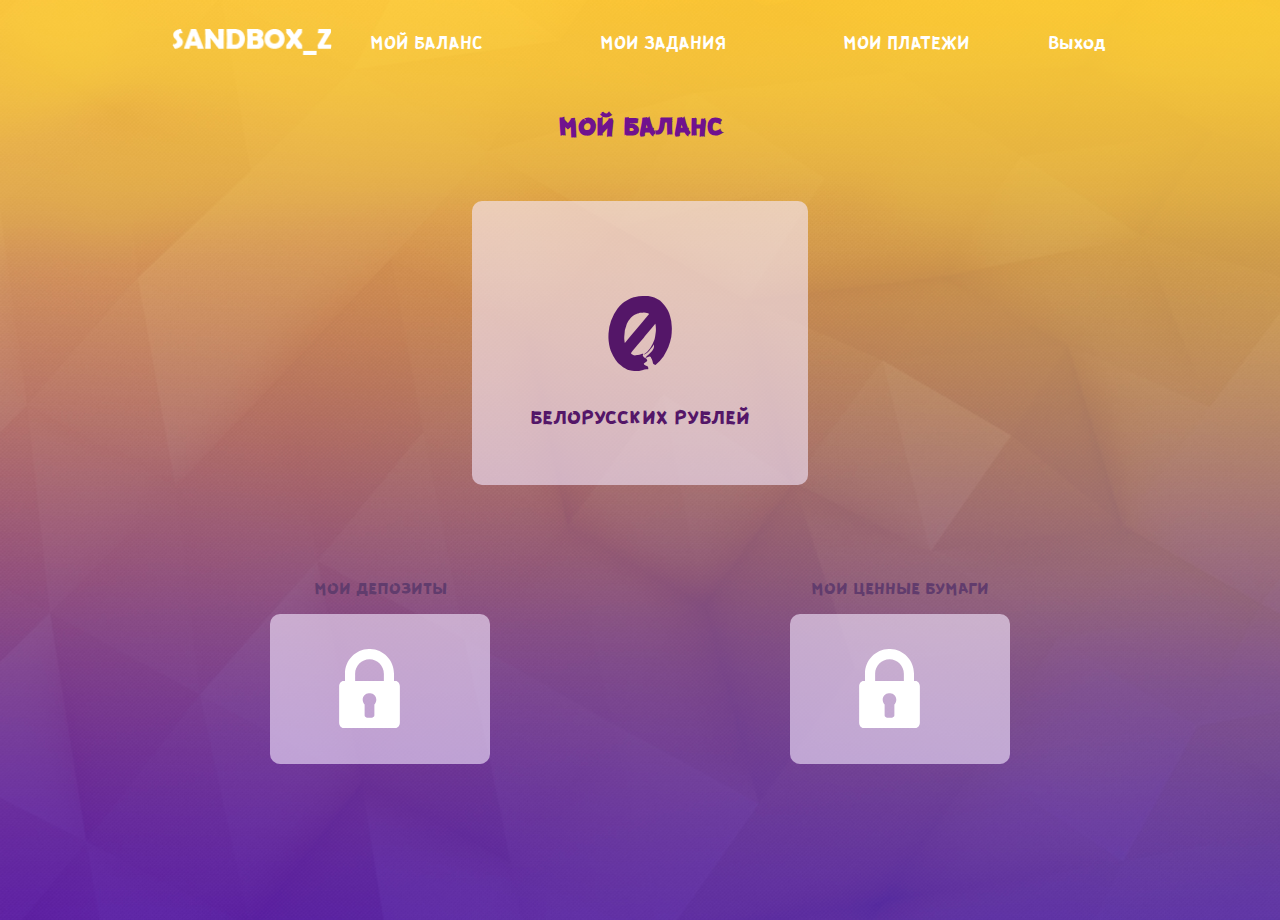
==== account.html @ 5f956e16 "added files" ====
<html lang="en">
<head>
	<meta charset="UTF-8">
	<meta name='viewport' content="width=device-width, initial-scale=1"> 
	<title>Sandbox-Z - Мой баланс</title>
	<link href="https://fonts.googleapis.com/css?family=Roboto:400,500" rel="stylesheet">
	<link href="css/style.css" rel="stylesheet">
</head>
<body>


<section class="main-navigation">
	<div class="container">
		<img class="logo" src="img/logo.png">
			<ul class="site-navigation">
				<a href="account.html" class="site-navigation__link">
					<li class="balance-navigation__item">Мой баланс</li>
				</a>
				<a href="tasks.html" class="site-navigation__link">
					<li class="task-navigation__item">Мои задания</li>
				</a>
				<a href="payments.html" class="site-navigation__link">
					<li class="transactions-navigation__item">Мои платежи</li>
				</a>
			</ul>
			<ul class="user-navigation">
				<a href="#" class="user-navigation__link">                        
					<li class="logout-navigation__item">Выход</li>
				</a>
			</ul>
	</div>
</section>

<section class="account">
	<div class="container">
		<h2 class="account__title">мой баланс</h2>
		<ul class="account__list">
			<div class="account__state">
				<li class="state__amount">0</li>
				<li class="state__item">белорусских рублей</li>
			</div>
			<div class="account__other-state">
				<div class="account__deposits">
					<h3 class="deposits__title other-state__title">мои депозиты</h3>
					<li class="deposits__item other-state__item"></li>
				</div>
				<div class="account__securities">
					<h3 class="securities__title other-state__title">мои ценные бумаги</h3>
					<li class="securities__item other-state__item"></li>
				</div>
			</div>
		</ul>
	</div>
</section>
	
</body>
</html>
---- css/style.css ----
body {
  margin: 0;
  padding: 0;

  font-family: 'Roboto', Arial, sans-serif;
  font-size: 14px;
  line-height: auto;
  font-weight: 500;
  color: #280a37;
  text-transform: none;

  background: linear-gradient(to bottom, #fbd725, #4d1fad);
  background-repeat: no-repeat;
  background-size: cover;
}

@font-face {
    font-family: 'Guerilla';
    src: url('../fonts/Guerrillanormal.woff2') format('woff2'), url('../fonts/Guerrillanormal.woff') format('woff'), url('../fonts/Guerrillanormal.ttf') format('truetype');
    font-weight: 400;
    font-style: normal;
}


.visually-hidden {
  position: absolute !important;
  clip: rect(1px 1px 1px 1px); /* IE6, IE7 */
  clip: rect(1px, 1px, 1px, 1px);
  padding:0 !important;
  border:0 !important;
  height: 1px !important; 
  width: 1px !important; 
  overflow: hidden;
}

a {
  text-decoration: none;
}

ul {
  list-style: none
}

.container {
	max-width: 420px;
  	margin: 0 auto;
  	padding: 0 30px;
}

.logo {
	display: block;
	position: absolute;
	top:10px;
	margin-left: 30%;
	width:110px;
	}

.main-navigation .container{
	display: flex;
	flex-direction: row;
	justify-content: space-between;
	align-items: center;

	margin-bottom: 10px; 
	margin-top: 30px;
}

.site-navigation {
	display: flex;
	flex-direction: row;
	justify-content: space-between;
	align-items: center;
	padding: 0;
	min-width: 220px;
}

.site-navigation__link {
	font-size: 9px;
	text-transform: uppercase;
	color: #fff;

	padding: 0 auto;
}

.site-navigation__icon {
	
	margin-bottom: 20px;
}



.site-navigation__link:hover,
.site-navigation__link:active,
.user-navigation__link:hover,
.user-navigation__link:active {
	text-transform: uppercase;
	color: #6a1893;
}

.balance-navigation__item::before{
	position: relative;
    content: '';

    display: block;
    background-image: url(../img/coins-icon.svg);
    background-size: contain;
    background-repeat: no-repeat;
    display: block;
  	height: 40px;
   	width: 40px;
    top: 0;
    right: -5px;

    margin-bottom: 13px;
}

.task-navigation__item::before{
	position: relative;
    content: '';

    display: block;
    background-image: url(../img/tasks-icon.svg);
    background-size: contain;
    background-repeat: no-repeat;
    display: block;
  	height: 40px;
   	width: 40px;
    top: 0;
    right: -12px;

    margin-bottom: 13px;
	
}

.transactions-navigation__item::before{
	position: relative;
    content: '';

    display: block;
    background-image: url(../img/transactions-icon.svg);
    background-size: contain;
    background-repeat: no-repeat;
    display: block;
  	height: 40px;
   	width: 40px;
    top: 0;
    right: -12px;

    margin-bottom: 13px;
	
}

.user-navigation {
	display: flex;
	align-items: center;
	margin:0;
	width: 25px;
}

.user-navigation__link {
	font-size: 8px;
	color: #fff;
}

.logout-navigation__item {
	font-size: 0px;
}

.logout-navigation__item:before{
	position: relative;
    content: '';

    display: block;
    background-image: url(../img/logout-icon.svg);
    background-repeat: no-repeat;
    background-size: contain;
    display: block;
  	height: 20px;
   	width: 20px;
    top: 0;
    right: -5px;

    margin-bottom: 13px;
	
}

.task-1 .container {
	background-color: rgba(225, 225, 225, 0.6);

	padding: 40px 0px;

	margin-bottom: 40px;
}

.task-1__description {
	margin-bottom: 35px;

	text-align: center;
	font-weight: 500;

	padding: 0px 40px;
} 

.coin {
	display: block;
	margin: 0 auto;
	width: 44.41%;
	height: 44.51%; 
}

.button {
	font: inherit;

	color: #280a37;
	text-transform: uppercase;
	text-align: center;
	font-weight: 500;
	font-family: 'Guerilla';

	background-color: rgba(255, 227, 39, 0.85);
	border-radius: 35px;

	display: block;
	
	margin: 0 auto;
	padding: 10px 30px;
	margin-bottom: 40px;

	width: 200px;
}

.button:hover,
.button:active {
	color:#731178;
	background-color: rgba(255, 227, 39, 1);
}

.site-navigation__icon,
.user-navigation__icon {
	max-width: 50px;
	max-height: 50px;
}

.payments {
	display: flex;
	flex-direction: column;
}

.payments__title {
	font-family: 'Guerilla', Arial, sans-serif;
	font-size: 18px;
	color: #642887;
	font-weight: 500;

	margin: 0 auto;

	margin-bottom: 20px;
}

.payments__list {
	display: flex;
	flex-direction: column;
	justify-content: center;
	font-family: 'Roboto', Arial, sans-serif;
	font-size: 16px;
	color:#401c65;

	padding: 0;
}

.payments__item {
	background-color: rgba(253, 252, 254, 0.8);
	border-radius: 15px;

	padding: 20px 25px;
	margin: 0;
	margin-bottom: 20px;

	width: 220px;

	max-height: 20px;
}

.payments__item-phone:after {
	position: relative;
    content: '';

    display: block;
    background-image: url(../img/phone-icon.svg);
    background-size: contain;
    background-repeat: no-repeat;
    display: block;
  	height: 25px;
   	width: 25px;
    bottom: 23px;
    left: 195px;

    margin-bottom: 13px;

    padding: 0;
}

.payments__item-food:after {
	position: relative;
    content: '';

    display: block;
    background-image: url(../img/food-icon.svg);
    background-size: contain;
    background-repeat: no-repeat;
    display: block;
  	height: 25px;
   	width: 25px;
    bottom: 23px;
    left: 195px;

    margin-bottom: 13px;

    padding: 0;
}

.payments__item-internet:after {
	position: relative;
    content: '';

    display: block;
    background-image: url(../img/internet-icon.svg);
    background-size: contain;
    background-repeat: no-repeat;
    display: block;
  	height: 25px;
   	width: 25px;
    bottom: 23px;
    left: 195px;

    margin-bottom: 13px;

    padding: 0;
}

.payments__item-house:after {
	position: relative;
    content: '';

    display: block;
    background-image: url(../img/house-icon.svg);
    background-size: contain;
    background-repeat: no-repeat;
    display: block;
  	height: 25px;
   	width: 25px;
    bottom: 23px;
    left: 195px;

    margin-bottom: 13px;

    padding: 0;
}

.payments__item-games:after {
	position: relative;
    content: '';

    display: block;
    background-image: url(../img/games-icon.svg);
    background-size: contain;
    background-repeat: no-repeat;
    display: block;
  	height: 25px;
   	width: 25px;
    bottom: 23px;
    left: 195px;

    margin-bottom: 13px;

    padding: 0;
}

.payments__item-payment:after {
	position: relative;
    content: '';

    display: block;
    background-image: url(../img/payment-icon.svg);
    background-size: contain;
    background-repeat: no-repeat;
    display: block;
  	height: 25px;
   	width: 25px;
    bottom: 23px;
    left: 195px;

    margin-bottom: 13px;

    padding: 0;
}

.tasks .container {
	display: flex;
	justify-content: center;
	align-items: center;
}

.tasks__title {
		display: none;
	}

.tasks-list {
	display: flex;
	flex-direction: column;
	justify-content: center;

	padding: 0;
}

.tasks__links {
	font-size: 16px;
	font-family: 'Guerilla', Arial, sans-serif;
	color:#411d6d;

	padding: 20px 86px;
	margin-bottom: 20px;

	background-color: rgba(225, 225, 225, 1);
	border-radius: 15px;
	max-height: 20px;
}

.tasks__links:after {
	position: relative;
    content: '';

    display: block;
    background-image: url(../img/arrow.png);
    background-size: contain;
    background-repeat: no-repeat;
    display: block;
  	height: 20px;
   	width: 20px;
    bottom: 20px;
    left: 120px;

    margin-bottom: 13px;

    padding: 0;
}

.tasks__links:first-child:after {
	position: relative;
    content: '';

    display: block;
    background-image: url(../img/done-icon.svg);
    background-size: contain;
    background-repeat: no-repeat;
    display: block;
  	height: 20px;
   	width: 20px;
    bottom: 20px;
    left: 120px;

    margin-bottom: 13px;
    padding: 0;
}

.tasks__links:hover,
.tasks__links:active {
	color: #fff;
	background-color: rgba(112, 39, 169, 0.6);
}

.account .container {
	display: flex;
	flex-direction: column;
	justify-content: center;
	align-items: center;

	font-family: 'Guerilla', Arial, sans-serif;
	color: #541668;
}

.account__title {
	font-size: 21px;
	color:#70128e;

	margin-bottom: 25px;
}

.account__list {
	padding: 0;
}

.account__state{
	background-color: rgba(245, 234, 255, 0.6);
	padding:30px 35px;
	border-radius: 10px;

	font-family: 'Guerilla', Arial, sans-serif;
	text-align: center;

	margin-bottom: 35px;
}

.state__amount {
	font-size: 76px;
}

.state__item {
	font-size: 16px;
}

.other-state__title {
	font-size: 14px;
	color: #613c6d;
	font-weight: 400;
	text-align: center;
	margin-bottom: 15px;
}

.other-state__item {
	background-color: rgba(245, 234, 255, 0.6);
	width: 130px;
	height: 100px;
	margin: 0 auto;
	border-radius: 10px;
}

.other-state__item::before {
	position: relative;
    content: '';

    display: block;
    background-image: url(../img/locked-icon.svg);
    background-size: contain;
    background-repeat: no-repeat;
    display: block;
  	height: 63px;
   	width: 50px;
    top:20px;
    left:40px;
    padding: 0;
}

.mobile {
	font-family: 'Guerilla', Arial, sans-serif;
	font-weight: 400;
}

.mobile__title {
	font-size: 20px;
	color: #5f268b;

	text-align: center;
	margin:35px 0;
}
 
.mobile__list .container {
	display: flex;
	flex-direction: row;
	justify-content: space-between;
	flex-wrap: wrap;
}

.mobile__list {
	padding: 0;
	margin: 0;

	width: 320px;
	margin: 0 auto;
}

.mobile__item {
	font-size: 20px;
	color: #fff;
	text-align: center;

	margin-bottom: 28px;

	width: 112px;

	box-sizing: border-box;
}

.mobile__item--velcom::after {
	position: relative;
    content: '';

    display: block;
    background-image: url(../img/velcom.png);
    background-size: contain;
    background-repeat: no-repeat;
    opacity: 0.75;
    display: block;
  	height: 110px;
   	width: 110px;
    top: 12px;
    padding: 0;
}

.mobile__item--mts::after {
	position: relative;
    content: '';

    display: block;
    background-image: url(../img/mts.png);
    background-size: contain;
    background-repeat: no-repeat;
    opacity: 0.75;
    display: block;
  	height: 110px;
   	width: 110px;
    top: 12px;
    padding: 0;
}

.mobile__item--life::after {
	position: relative;
    content: '';

    display: block;
    background-image: url(../img/life.png);
    background-size: contain;
    background-repeat: no-repeat;
    opacity: 0.75;
    display: block;
  	height: 110px;
   	width: 110px;
    top: 12px;
    padding: 0;
}

.mobile__item--beltelecom::after {
	position: relative;
    content: '';

    display: block;
    background-image: url(../img/beltelecom.png);
    background-size: contain;
    background-repeat: no-repeat;
    opacity: 0.75;
    display: block;
  	height: 110px;
   	width: 110px;
    top: 12px;
    padding: 0;
}

.mobile-data__form{
	display: flex;
	flex-direction: column;
	justify-content: center;
	align-items: center;
}

.mobile-data__money-amount {
	display: flex;
	flex-direction: row;
	align-items: center;
	justify-content: center;
}

.mobile-data__main-title {
	text-align: center;
	font-size: 16px;
	color: #401c65;
	font-family: 'Guerilla', Arial, sans-serif;
	margin: 25px auto;
}

.mobile-data__form-cell {
	display: flex;
	flex-direction: column;
	align-items: center;
}

.money-amount__cell {
	display: flex;
	flex-direction: row;
}

.mobile-data__title {
	font-size: 12px;
	color: #fff;
	font-family: 'Guerilla', Arial, sans-serif;

	margin-bottom: 10px;
}

.mobile-data__field {
	font-size: 12px;
	color: #3b1d64;
	text-align: center;

	padding: 13px 20px;	
	width: 160px;

	border-radius: 10px;
	border: none;

	background-color: rgba(225, 225, 225, 0.85);
}

.mobile-data__field:hover,
.mobile-data__field:active {
	background-color: rgba(225, 225, 225, 1);
	outline: solid #e6ca49;
}

.mobile-data__field-phone {
	width: 210px;
}

.money-amount__field {
	width: 50px;
}

.money-amount__title {
	margin:10px 10px;
}

.mobile-data__button {
	width: 210px;
	border:none;

	font-size: 13px;

	margin-bottom: 30px;
	margin-top: 30px;
}

.main-menu .container {
	display: flex;
	flex-direction: column;
	align-items: center;
}

.main-menu__list {
	padding: 0;
	margin: 35px auto;
}

.main-menu__items {
	background-color: rgba(225, 225, 225, 0.3);
	border-radius: 10px;
	padding: 20px;

	width: 120px;

	font-size: 18px;
	font-family: 'Guerilla', Arial, sans-serif;
	color: #fff;
	text-align: center;

	margin-bottom: 35px;
}

.main-menu__items:hover,
.main-menu__items:active {
	background-color: rgba(225, 225, 225, 0.6);
}

.main-menu__balance::before {
	position: relative;
    content: '';

    display: block;
    background-image: url(../img/coins-icon.svg);
    background-size: contain;
    background-repeat: no-repeat;
    opacity: 0.85;
    display: block;
  	height: 72px;
   	width: 86px;
    left: 25px;
    padding: 0;
    margin-bottom: 10px;
}

.main-menu__tasks::before {
	position: relative;
    content: '';

    display: block;
    background-image: url(../img/tasks-icon.svg);
    background-size: contain;
    background-repeat: no-repeat;
    opacity: 0.85;
    display: block;
  	height: 72px;
   	width: 86px;
    left: 25px;
    padding: 0;
    margin-bottom: 10px;
}

.main-menu__transaction::before {
	position: relative;
    content: '';

    display: block;
    background-image: url(../img/transactions-icon.svg);
    background-size: contain;
    background-repeat: no-repeat;
    opacity: 0.85;
    display: block;
  	height: 72px;
   	width: 86px;
    left: 25px;
    padding: 0;
    margin-bottom: 10px;
}

@media all and (min-width:420px) {
	body {
		font-size: 18px;
	}

	.container {
		max-width: 768px;
		padding: 0 20px;
	}

	.main-navigation .container {
		display: flex;
		justify-content: space-around;
		margin-bottom: 20px;
		margin-top: 40px;
	}

	.logo {
		display: block;
		position: absolute;
		top:15px;
		margin:0 auto;
		width: 150px;
	}

	.site-navigation {
		width: 470px;
	}

	.site-navigation__link {
		font-size: 12px;
	}

	.balance-navigation__item::before,
	.task-navigation__item::before,
	.transactions-navigation__item::before {
		height: 60px;
	   	width: 60px;
	    top: 0;
	    right: -15px;

	    margin-bottom: 20px;
	}

	.user-navigation {
		width:35px;
	}

	.logout-navigation__item:before {
		height: 30px;
	   	width: 30px;
	}

	.task-1__description {
		max-width: 350px;
		margin: 0 auto;
		margin-bottom: 30px;
	}

	.task-1 .container {
		padding: 40px;
		margin-bottom: 40px;
	}

	.button {
		margin: 0 auto;
		padding: 18px 40px;
		margin-bottom: 40px;

		width: 250px;
	}

	.payments {
		display: flex;
		flex-direction: column;
	}

	.payments__title {
		font-size: 25px;
	}

	.payments__list {
		font-size: 18px;
	}

	.payments__item {
		padding: 20px 25px;
		margin: 0;
		margin-bottom: 25px;

		width: 260px;
	}

	.payments__item-phone:after {
	    left: 230px;
	}

	.payments__item-food:after {
	    left: 230px;
	}

	.payments__item-internet:after {
	    left: 230px;
	}

	.payments__item-house:after {
	    left: 230px;
	}

	.payments__item-games:after {
	    left: 230px;
	}

	.payments__item-payment:after {
	    bottom: 23px;
	    left: 230px;
	}

	.tasks__title {
		display: none;
	}

	.tasks__links {
		font-size: 18px;
		
		padding: 20px 130px;
		margin-bottom:  30px;
	}

	.tasks__links:after {
	  	height: 25px;
	   	width: 25px;
	    bottom: 25px;
	    left: 160px;
	}

	.tasks__links:first-child:after {
		height: 25px;
	   	width: 25px;
	    bottom: 25px;
	    left: 160px;
	}

	.account__title {
		font-size: 38px;

		margin-bottom: 25px;
		margin-top: 0;
	}

	.account__state{
		padding:50px 50px;
		margin-bottom: 45px;
	}

	.state__amount {
		font-size: 136px;
	}

	.state__item {
		font-size: 29px;
	}

	.other-state__title {
		font-size: 18px;
	}

	.account__other-state {
		display: flex;
		flex-direction: row;
		justify-content: space-between;
		font-size: 15px;
	}

	.other-state__item {
		width: 160px;
		height: 105px;
	}

	.other-state__item::before {
	  	height: 63px;
	   	width: 50px;
	    top:25px;
	    left:55px;
	}


	.mobile__title {
		font-size: 27px;
		margin:50px 0;
	}

	.mobile__list {
		width: 420px;
	}

	.mobile__item {
		margin-bottom: 40px;
		width: 160px;
	}

	.mobile__item--velcom::after {
	  	height: 150px;
	   	width: 150px;
	}

	.mobile__item--mts::after {
	  	height: 150px;
	   	width: 150px;
	    top: 15px;
	}

	.mobile__item--life::after {
	  	height: 150px;
	   	width: 150px;
	    top: 15px;
	}

	.mobile__item--beltelecom::after {
	    height: 150px;
	   	width: 150px;
	    top: 15px;
	}

	.mobile-data__main-title {
		font-size: 20px;
	
		margin: 35px auto;
	}

	.mobile-data__title {
		font-size: 18px;
		margin-bottom: 15px;
	}

	.mobile-data__field {
		font-size: 18px;
		
		padding: 15px 25px;	
		width: 230px;
	}

	.mobile-data__field-phone {
		width: 300px;
	}

	.money-amount__field {
		width: 60px;
	}

	.money-amount__title {
		margin:20px 20px;
	}

	.mobile-data__button {
		width: 300px;
	
		font-size: 18px;

		margin-bottom: 40px;
		margin-top: 40px;
	}


	.main-menu__list {
		padding: 0;
		margin: 50px auto;
	}

	.main-menu__items {
		padding: 30px;
		width: 170px;
		font-size: 24px;
		margin-bottom: 50px;
	}

	.main-menu__balance::before {
	    display: block;
	  	height: 120px;
	   	width: 110px;
	    left: 35px;	
	    margin-bottom: 15px;
	}

	.main-menu__tasks::before {
		display: block;
	  	height: 120px;
	   	width: 110px;
	    left: 35px;	
	    margin-bottom: 15px;
	}

	.main-menu__transaction::before {
		display: block;
	  	height: 120px;
	   	width: 110px;
	    left: 35px;	
	    margin-bottom: 15px;
	}
}

@media all and (min-width:769px) {
	body {
		margin:0;
		padding: 0;
		font-size: 18px;
		background-image: url(../img/background-main_1.jpg);
	    background-repeat: no-repeat;
	    background-size: cover;
		height: 100%;
		font-family: 'Guerilla', Arial, sans-serif;
	}

	.container {
		max-width: 768px;
	}

	.logo {
		display: flex;
		position: static;
		margin: 0;
		width: 100px;
		margin-top: 0;
	}

	.main-navigation .container{
		margin-top: 25px;
		margin-bottom: 60px; 
	}

	.site-navigation {
		margin: 0;
		width: 420px;
	}

	.user-navigation {
		margin:0;
		width: 60px;
	}

	.balance-navigation__item::before{
	    display: none; 
	}

	.task-navigation__item::before{
	    display: none;
	}

	.transactions-navigation__item::before{
		display: none
	}

	.logout-navigation__item:before{
	    display: none;
	}

	.logout-navigation__item {
		font-size: 14px;
	}

	.task-1 .container {
		display: flex;
		justify-content: space-around;

		padding: 40px;
		margin-bottom: 60px;

		background-color: transparent;

		max-width: 768px;
	}

	.task-1__description {
		margin-bottom: 35px;

		text-align: center;
		font-weight: 500;

		padding: 70px 60px;

		max-width: 280px;

		background-image: url(../img/task_description.png);	
		background-repeat: no-repeat;
		background-size: contain;
	} 

	.coin {
		display: block;
		margin: 0 auto;
		width: 280px;
		margin-top: 120px;
		margin-left: 50px;
	}


	.button {
		display: block;

		margin-left: 70px;
		margin-top: -170px;
		padding: 15px 30px;

		width: 300px;
	}

	.button:hover,
	.button:active {
		color:#731178;
		background-color: rgba(255, 227, 39, 1);
	}

	.site-navigation__icon,
	.user-navigation__icon {
		max-width: 50px;
		max-height: 50px;
	}

	.payments__title {
		font-size: 24px;

		margin: 0 auto;
		margin-bottom: 60px;
	}

	.payments__list {
		display: flex;
		flex-direction: row;

		font-size: 18px;
	}

	.payments__item {
		margin: 0 35px;
		margin-bottom: 25px;

		width: 260px;
	}

	.tasks .container {
	display: flex;
	justify-content: center;
	align-items: center;
	}

	.tasks__title {
		display: block;
		font-size: 35px;
		font-family: 'Guerilla', Arial, sans-serif;
		color:#411d6d;

		width: 250px;

		margin: 60px auto;
	}

	.tasks-list {
		display: flex;
		flex-direction: row;
		flex-wrap: wrap;
		justify-content: space-between;
	}

	.tasks__links {
		font-size: 20px;

		padding: 22px 130px;
		margin-bottom: 35px;
		max-height: 25px;
	}

	.tasks__links:after {
	  	height: 23px;
	   	width: 23px;
	    bottom: 23px;
	    left: 170px;
	}

	.tasks__links:first-child:after {
		height: 23px;
	   	width: 23px;
	    bottom: 23px;
	    left: 170px;
	}

	.account__title {
		font-size: 25px;
	}

	.account__state{
		padding:36px 45px;
		width: 170px;
		margin: 0 auto;
		margin-bottom: 50px;
	}

	.account__other-state {
		width:550px;
	}

	.state__amount {
		font-size: 88px;
	}

	.state__item {
		font-size: 18px;
	}

	.other-state__title {
		font-size: 16px;
	}

	.other-state__item {
		width: 165px;
		height: 115px;
	}

	.other-state__item::before {
	  	height: 71px;
	   	width: 56px;
	    top:25px;
	    left:54px;
	}

	.mobile__title {
		font-size: 25px;
		margin:100px 0;
	}

	.mobile__list {
		width: 740px;
	}

	.mobile__item {
		width: 140px;
	}

	.mobile__item--velcom::after {
	  	height: 130px;
	   	width: 130px;
	    top: 20px;
	}

	.mobile__item--mts::after {
	  	height: 130px;
	   	width: 130px;
	    top: 20px;
	}

	.mobile__item--life::after {
	  	height: 130px;
	   	width: 130px;
	    top: 20px;
	}

	.mobile__item--beltelecom::after {
	    height: 130px;
	   	width: 130px;
	    top: 20px;
	}

	.mobile-data__fullname {
		display: flex;
		flex-direction: row;
		justify-content: space-around;
	}

	.mobile-data__field {
		width:200px;
		margin-left: 15px;
		margin-right: 15px;
	}

	.mobile-data__main-title {
		font-size: 23px;
	}

	.mobile-data__title {
		font-size: 17px;
		margin-bottom: 15px;
	}

	.mobile-data__field-phone {
		width: 330px;
	}

	.money-amount__field {
		width: 60px;
	}

	.mobile-data__button {
		font-size: 16px;
		width: 260px;
		margin-bottom: 30px;
		margin-top: 50px;
		margin-left: 430px;
	}

	.main-menu .container {
		flex-direction: row;
		justify-content: space-between;
	}

	.main-menu__list {
		margin: 150px auto;
	}

	.main-menu__items {
		width: 130px;
		font-size: 20px;
	}

	.main-menu__balance::before {
	  	height: 80px;
	   	width: 80px;
	    left: 25px;	
	    margin-bottom: 20px;
	}

	.main-menu__tasks::before {
	  	height: 80px;
	   	width: 80px;
	    left: 25px;	
	    margin-bottom: 20px;
	}

	.main-menu__transaction::before {
	  	height: 80px;
	   	width: 80px;
	    left: 25px;	
	    margin-bottom: 20px;
	}
}

@media all and (min-width:1024px) {
	body {
	  font-size: 28px;
	  height: 100%;
	}

	.container {
		max-width: 960px;
		padding: 0 20px;
	  	margin: 0 auto;
	}

	.logo {
		margin: 0;
		width: 160px;
	}

	.main-navigation .container{
		margin-top: 20px;
		margin-bottom: 40px; 
	}

	.site-navigation {
		width: 630px;
	}

	.site-navigation__link {
		font-size: 20px;
		color: rgba(255, 255, 255, 1);
		padding: 10px 15px;
	}

	.logout-navigation__item {
		font-size: 20px;
	}

	.task-1 .container {
		padding: 40px;
		margin-bottom: 40px;
	}

	.task-1__description {
		margin-bottom: 22px;
		min-width: 350px;
		padding: 80px 70px;

		font-size: 22px;
	} 

	.coin {
		display: block;
		margin: 0 auto;
		width: 350px;
		margin-top: 110px;
		margin-left: 40px;
	}

	.button {
		display: block;

		margin-left: 40px;
		margin-top: -140px;
		padding: 15px 40px;
		font-size: 25px;

		width: 360px;
	}

	.payments__title {
		font-size: 30px;

		margin-top: 50px;
		margin-bottom: 50px;
	}

	.payments__list {
		font-size: 23px;
	}

	.payments__item {
		margin: 0 45px;
		margin-bottom: 45px;

		padding: 28px 50px;

		width: 330px;
		max-height: 30px;
	}

	.payments__item-phone:after {
		width: 40px;
		height: 40px;

		bottom: 33px;
	    left: 290px;
	}

	.payments__item-food:after {
		width: 40px;
		height: 40px;

		bottom: 33px;
	    left: 290px;
	}

	.payments__item-internet:after {
		width: 40px;
		height: 40px;

		bottom: 33px;
	    left: 290px;
	}

	.payments__item-house:after {
		width: 40px;
		height: 40px;

		bottom: 33px;
	    left: 290px;
	}

	.payments__item-games:after {
		width: 40px;
		height: 40px;

		bottom: 33px;
	    left: 290px;
	}

	.payments__item-payment:after {
	    width: 40px;
		height: 40px;

		bottom: 33px;
	    left: 290px;
	}

	.tasks__title {
		font-size: 45px;
		width: 300px;

		margin: 80px auto;
	}

	.tasks__links {
		font-size: 27px;

		padding: 30px 160px;
		margin-bottom: 45px;
		max-height: 28px;
	}

	.tasks__links:after {
	  	height: 25px;
	   	width: 25px;
	    bottom: 28px;
	    left: 210px;
	}

	.tasks__links:first-child:after {
		height: 25px;
	   	width: 23px;
	    bottom: 28px;
	    left: 210px;
	}

	.account__title {
		font-size: 33px;
		margin-bottom: 30px;
	}

	.account__state{
		padding:55px 53px;
		width: 230px;
		margin-bottom: 68px;
	}

	.account__other-state {
		width:740px;
	}

	.state__amount {
		font-size: 120px;
	}

	.state__item {
		font-size: 25px;
	}

	.other-state__title {
		font-size: 21px;
	}

	.other-state__item {
		width: 220px;
		height: 150px;
	}

	.other-state__item::before {
	  	height: 99px;
	   	width: 79px;
	    top:35px;
	    left:60px;
	}

	.mobile__title {
		font-size: 30px;
		margin:120px 0;
	}

	.mobile__list {
		width: 900px;
	}

	.mobile__item {
		width: 160px;
		font-size: 27px;
	}

	.mobile__item--velcom::after {
	  	height: 160px;
	   	width: 160px;
	    top: 30px;
	}

	.mobile__item--mts::after {
	    height: 160px;
	   	width: 160px;
	    top: 30px;
	}

	.mobile__item--life::after {
	  	height: 160px;
	   	width: 160px;
	    top: 30px;
	}

	.mobile__item--beltelecom::after {
	    height: 160px;
	   	width: 160px;
	    top: 30px;
	}

	.mobile-data__field {
		margin-left: 20px;
		margin-right: 20px;

		width: 260px;
	}

	.mobile-data__main-title {
		font-size: 27px;
		margin: 65px auto;
	}

	.mobile-data__title {
		font-size: 20px;
		margin-bottom: 15px;
	}

	.mobile-data__field-phone {
		width: 420px;
	}

	.money-amount__field {
		width: 80px;
	}

	.mobile-data__button {
		font-size: 16px;
		width: 320px;
		margin-bottom: 40px;
		margin-top: 70px;
		margin-left: 620px;
	}

	.main-menu__list {
		margin: 190px auto;
	}

	.main-menu__items {
		padding: 50px;
		width: 170px;
		font-size: 26px;
	}

	.main-menu__balance::before {
	  	height: 130px;
	   	width: 130px;
	    left: 25px;	
	    margin-bottom: 20px;
	}

	.main-menu__tasks::before {
	  	height: 130px;
	   	width: 130px;
	    left: 25px;	
	    margin-bottom: 20px;
	}

	.main-menu__transaction::before {
	  	height: 130px;
	   	width: 130px;
	    left: 25px;	
	    margin-bottom: 20px;
	}
}

@media all and (min-width:1366px) {
	body {
	  font-size: 24px;
	}

	.container {
		max-width: 1300px;
		padding: 0 20px;
	  	margin: 0 auto;
	}

	.logo {
		margin: 0;
		width: 200px;
	}

	.main-navigation .container{
		margin-top: 20px;
		margin-bottom: 60px; 
	}

	.site-navigation {
		width: 740px;
	}

	.site-navigation__link {
		font-size: 24px;
	}

	.logout-navigation__item {
		font-size: 20px;
		padding:0;
	}

	.task-1 .container {
		padding: 40px;
		margin-bottom: 20px;
	}

	.task-1__description {
		margin-bottom: 150px;
		min-width: 450px;
		padding: 120px 50px;
		font-size: 25px;
	} 

	.coin {
		width: 380px;
		margin-top: 150px;
		margin-left: 60px;
	}

	.button {
		display: block;

		font-size: 25px;

		margin-top: -130px;
		padding: 20px 70px;
		margin-left: 160px;

		width: 350px;
	}

	.payments__title {
		font-size: 42px;

		margin-top: 80px;
		margin-bottom: 80px;
	}

	.payments__list {
		font-size: 30px;
	}

	.payments__item {
		margin: 0 60px;
		margin-bottom: 55px;

		padding: 30px 55px;

		width: 430px;
		max-height: 40px;
	}

	.payments__item-phone:after {
		width: 45px;
		height: 45px;

		bottom: 40px;
	    left: 415px;
	}

	.payments__item-food:after {
		width: 45px;
		height: 45px;

		bottom: 40px;
	    left: 415px;
	}

	.payments__item-internet:after {
		width: 45px;
		height: 45px;

		bottom: 40px;
	    left: 415px;
	}

	.payments__item-house:after {
		width: 45px;
		height: 45px;

		bottom: 40px;
	    left: 415px;
	}

	.payments__item-games:after {
		width: 45px;
		height: 45px;

		bottom: 40px;
	    left: 415px;
	}

	.payments__item-payment:after {
	    width: 45px;
		height: 45px;

		bottom: 40px;
	    left: 415px;
	}

	.tasks__title {
		font-size: 55px;
		width: 380px;

		margin: 90px auto;
	}

	.tasks__links {
		font-size: 33px;

		padding: 32px 220px;
		margin-bottom: 50px;
		max-height: 33px;
	}

	.tasks__links:after {
	  	height: 27px;
	   	width: 27px;
	    bottom: 33px;
	    left: 230px;
	}

	.tasks__links:first-child:after {
		height: 27px;
	   	width: 27px;
	    bottom: 33px;
	    left: 230px;
	}

	.account__title {
		font-size: 40px;
		margin-bottom: 35px;
	}

	.account__state{
		padding:58px 55px;
		width: 240px;
		margin-bottom: 72px;
	}

	.account__other-state {
		width:760px;
	}

	.state__amount {
		font-size: 125px;
	}

	.state__item {
		font-size: 27px;
	}

	.other-state__title {
		font-size: 23px;
	}

	.other-state__item {
		width: 230px;
		height: 160px;
	}

	.other-state__item::before {
	  	height: 99px;
	   	width: 79px;
	    top:37px;
	    left:75px;
	}

	.mobile__title {
		font-size: 40px;
		margin:110px 0;
	}

	.mobile__list {
		width: 1000px;
	}

	.mobile__item {
		width: 180px;
		font-size: 35px;
	}

	.mobile__item--velcom::after {
	  	height: 180px;
	   	width: 180px;
	    top: 40px;
	}

	.mobile__item--mts::after {
	   height: 180px;
	   	width: 180px;
	    top: 40px;
	}

	.mobile__item--life::after {
	  	height: 180px;
	   	width: 180px;
	    top: 40px;
	}

	.mobile__item--beltelecom::after {
	   	height: 180px;
	   	width: 180px;
	    top: 40px;
	}

	.mobile-data__field {
		margin-left: 25px;
		margin-right: 25px;

		width: 300px;

		padding: 23px 40px;
		margin-bottom: 20px;
	}

	.mobile-data__main-title {
		font-size: 35px;
		margin: 60px auto;
	}

	.mobile-data__title {
		font-size: 25px;
		margin-bottom: 20px;
	}

	.mobile-data__field-phone {
		width: 540px;
	}

	.money-amount__field {
		width: 120px;
	}

	.mobile-data__button {
		font-size: 22px;
		width: 400px;
		margin-bottom: 50px;
		margin-top: 90px;
		margin-left: 820px;
	}

	.main-menu__list {
		margin: 190px auto;
	}

	.main-menu__items {
		padding: 70px;
		width: 220px;
		font-size: 32px;
	}

	.main-menu__balance::before {
	  	height: 130px;
	   	width: 130px;
	    left: 40px;	
	    margin-bottom: 20px;
	}

	.main-menu__tasks::before {
	  	height: 130px;
	   	width: 130px;
	    left: 40px;	
	    margin-bottom: 20px;
	}

	.main-menu__transaction::before {
	  	height: 130px;
	   	width: 130px;
	    left: 40px;	
	    margin-bottom: 20px;
	}

}
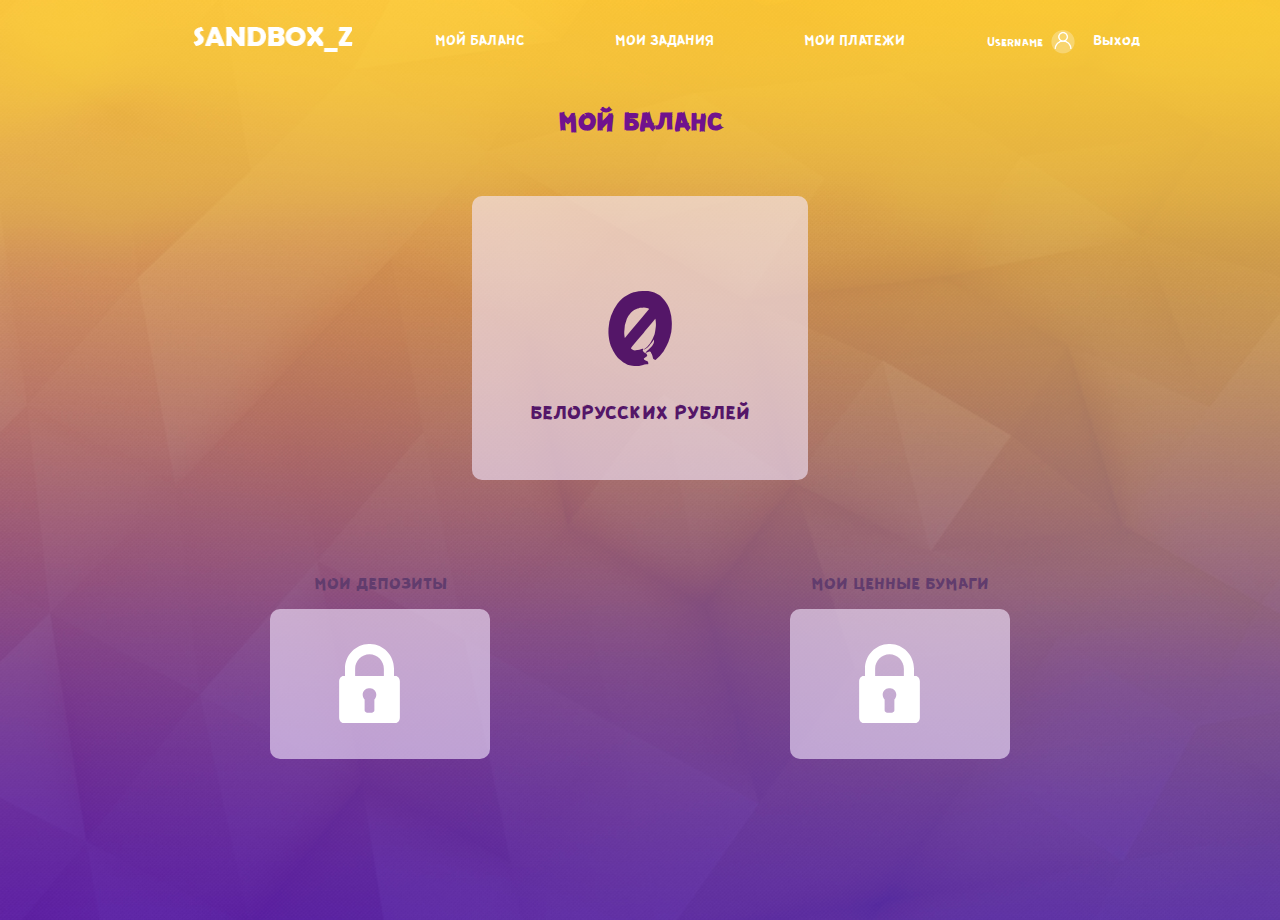
==== commit 280b855e: "Fix account" ====
--- a/account.html
+++ b/account.html
@@ -24,6 +24,9 @@
 				</a>
 			</ul>
 			<ul class="user-navigation">
+				<a href="#" class="user-navigation__link">                        
+					<li class="username-navigation__item">Username</li>
+				</a>
 				<a href="#" class="user-navigation__link">                        
 					<li class="logout-navigation__item">Выход</li>
 				</a>
--- a/css/style.css
+++ b/css/style.css
@@ -71,11 +71,11 @@
 	justify-content: space-between;
 	align-items: center;
 	padding: 0;
-	min-width: 220px;
+	min-width: 200px;
 }
 
 .site-navigation__link {
-	font-size: 9px;
+	font-size: 8px;
 	text-transform: uppercase;
 	color: #fff;
 
@@ -83,11 +83,12 @@
 }
 
 .site-navigation__icon {
-	
 	margin-bottom: 20px;
 }
 
-
+.username-navigation__item {
+	font-size: 0px;
+}
 
 .site-navigation__link:hover,
 .site-navigation__link:active,
@@ -106,8 +107,8 @@
     background-size: contain;
     background-repeat: no-repeat;
     display: block;
-  	height: 40px;
-   	width: 40px;
+  	height: 30px;
+   	width: 30px;
     top: 0;
     right: -5px;
 
@@ -123,8 +124,8 @@
     background-size: contain;
     background-repeat: no-repeat;
     display: block;
-  	height: 40px;
-   	width: 40px;
+  	height: 30px;
+   	width: 30px;
     top: 0;
     right: -12px;
 
@@ -141,8 +142,8 @@
     background-size: contain;
     background-repeat: no-repeat;
     display: block;
-  	height: 40px;
-   	width: 40px;
+  	height: 30px;
+   	width: 30px;
     top: 0;
     right: -12px;
 
@@ -154,7 +155,8 @@
 	display: flex;
 	align-items: center;
 	margin:0;
-	width: 25px;
+	width: 40px;
+	padding: 0;
 }
 
 .user-navigation__link {
@@ -166,7 +168,7 @@
 	font-size: 0px;
 }
 
-.logout-navigation__item:before{
+.logout-navigation__item::after{
 	position: relative;
     content: '';
 
@@ -175,13 +177,30 @@
     background-repeat: no-repeat;
     background-size: contain;
     display: block;
-  	height: 20px;
-   	width: 20px;
-    top: 0;
-    right: -5px;
+  	height: 15px;
+   	width: 15px;
+    bottom: 0;
+    right: 0px;
 
     margin-bottom: 13px;
-	
+}
+
+.username-navigation__item::after {
+	position: relative;
+    content: '';
+
+    display: block;
+    background-image: url(../img/user-icon.png);
+    background-repeat: no-repeat;
+    background-size: contain;
+    display: block;
+  	height: 26px;
+   	width: 26px;
+    bottom: 0;
+    right: 0px;
+
+    margin-bottom: 13px;
+    margin-right: 10px;
 }
 
 .task-1 .container {
@@ -357,7 +376,7 @@
     padding: 0;
 }
 
-.payments__item-games:after {
+.payments__item-games::after {
 	position: relative;
     content: '';
 
@@ -376,7 +395,7 @@
     padding: 0;
 }
 
-.payments__item-payment:after {
+.payments__item-payment::after {
 	position: relative;
     content: '';
 
@@ -836,18 +855,19 @@
 	}
 
 	.site-navigation {
-		width: 470px;
+		width: 290px;
+		margin-right: 30px;
 	}
 
 	.site-navigation__link {
-		font-size: 12px;
+		font-size: 10px;
 	}
 
 	.balance-navigation__item::before,
 	.task-navigation__item::before,
 	.transactions-navigation__item::before {
-		height: 60px;
-	   	width: 60px;
+		height: 50px;
+	   	width: 50px;
 	    top: 0;
 	    right: -15px;
 
@@ -855,12 +875,21 @@
 	}
 
 	.user-navigation {
-		width:35px;
-	}
-
-	.logout-navigation__item:before {
-		height: 30px;
-	   	width: 30px;
+		width:100px;
+	}
+
+	.logout-navigation__item::after {
+		height: 25px;
+	   	width: 25px;
+	}
+
+	.username-navigation__item{
+		margin-right: 15px;
+	}
+
+	.username-navigation__item::after {
+		height: 35px;
+	   	width: 35px;
 	}
 
 	.task-1__description {
@@ -903,27 +932,27 @@
 		width: 260px;
 	}
 
-	.payments__item-phone:after {
+	.payments__item-phone::after {
 	    left: 230px;
 	}
 
-	.payments__item-food:after {
+	.payments__item-food::after {
 	    left: 230px;
 	}
 
-	.payments__item-internet:after {
+	.payments__item-internet::after {
 	    left: 230px;
 	}
 
-	.payments__item-house:after {
+	.payments__item-house::after {
 	    left: 230px;
 	}
 
-	.payments__item-games:after {
+	.payments__item-games::after {
 	    left: 230px;
 	}
 
-	.payments__item-payment:after {
+	.payments__item-payment::after {
 	    bottom: 23px;
 	    left: 230px;
 	}
@@ -939,14 +968,14 @@
 		margin-bottom:  30px;
 	}
 
-	.tasks__links:after {
+	.tasks__links::after {
 	  	height: 25px;
 	   	width: 25px;
 	    bottom: 25px;
 	    left: 160px;
 	}
 
-	.tasks__links:first-child:after {
+	.tasks__links:first-child::after {
 		height: 25px;
 	   	width: 25px;
 	    bottom: 25px;
@@ -1142,12 +1171,13 @@
 
 	.site-navigation {
 		margin: 0;
-		width: 420px;
+		width: 290px;
+		font-size: 12px;
 	}
 
 	.user-navigation {
 		margin:0;
-		width: 60px;
+		width: 80px;
 	}
 
 	.balance-navigation__item::before{
@@ -1162,12 +1192,25 @@
 		display: none
 	}
 
-	.logout-navigation__item:before{
+	.logout-navigation__item::after{
 	    display: none;
 	}
 
 	.logout-navigation__item {
-		font-size: 14px;
+		font-size: 12px;
+	}
+
+	.username-navigation__item {
+		font-size: 12px;
+		height: 12px;
+		margin-right: 40px;
+	}
+
+	.username-navigation__item::after {
+		height: 25px;
+		width: 25px;
+		bottom: 20px;
+		left:50px;
 	}
 
 	.task-1 .container {
@@ -1467,17 +1510,34 @@
 	}
 
 	.site-navigation {
-		width: 630px;
+		width: 500px;
 	}
 
 	.site-navigation__link {
-		font-size: 20px;
+		font-size: 16px;
 		color: rgba(255, 255, 255, 1);
 		padding: 10px 15px;
 	}
 
 	.logout-navigation__item {
-		font-size: 20px;
+		font-size: 16px;
+	}
+
+	.username-navigation__item {
+		font-size: 14px;
+		margin-right: 50px;
+		height: 14px;
+	}
+
+	.user-navigation {
+		width: 100px;
+	}
+
+	.username-navigation__item::after {
+		height: 30px;
+		width: 30px;
+		bottom: 24px;
+		left:60px;
 	}
 
 	.task-1 .container {
@@ -1774,12 +1834,30 @@
 	}
 
 	.site-navigation {
-		width: 740px;
+		width: 660px;
 	}
 
 	.site-navigation__link {
-		font-size: 24px;
-	}
+		font-size: 20px;
+	}
+
+	.username-navigation__item {
+		font-size: 16px;
+		margin-right: 60px;
+		height: 16px;
+	}
+
+	.user-navigation {
+		width: 150px;
+	}
+
+	.username-navigation__item::after {
+		height: 30px;
+		width: 30px;
+		bottom: 24px;
+		left: 75px;
+	}
+
 
 	.logout-navigation__item {
 		font-size: 20px;
